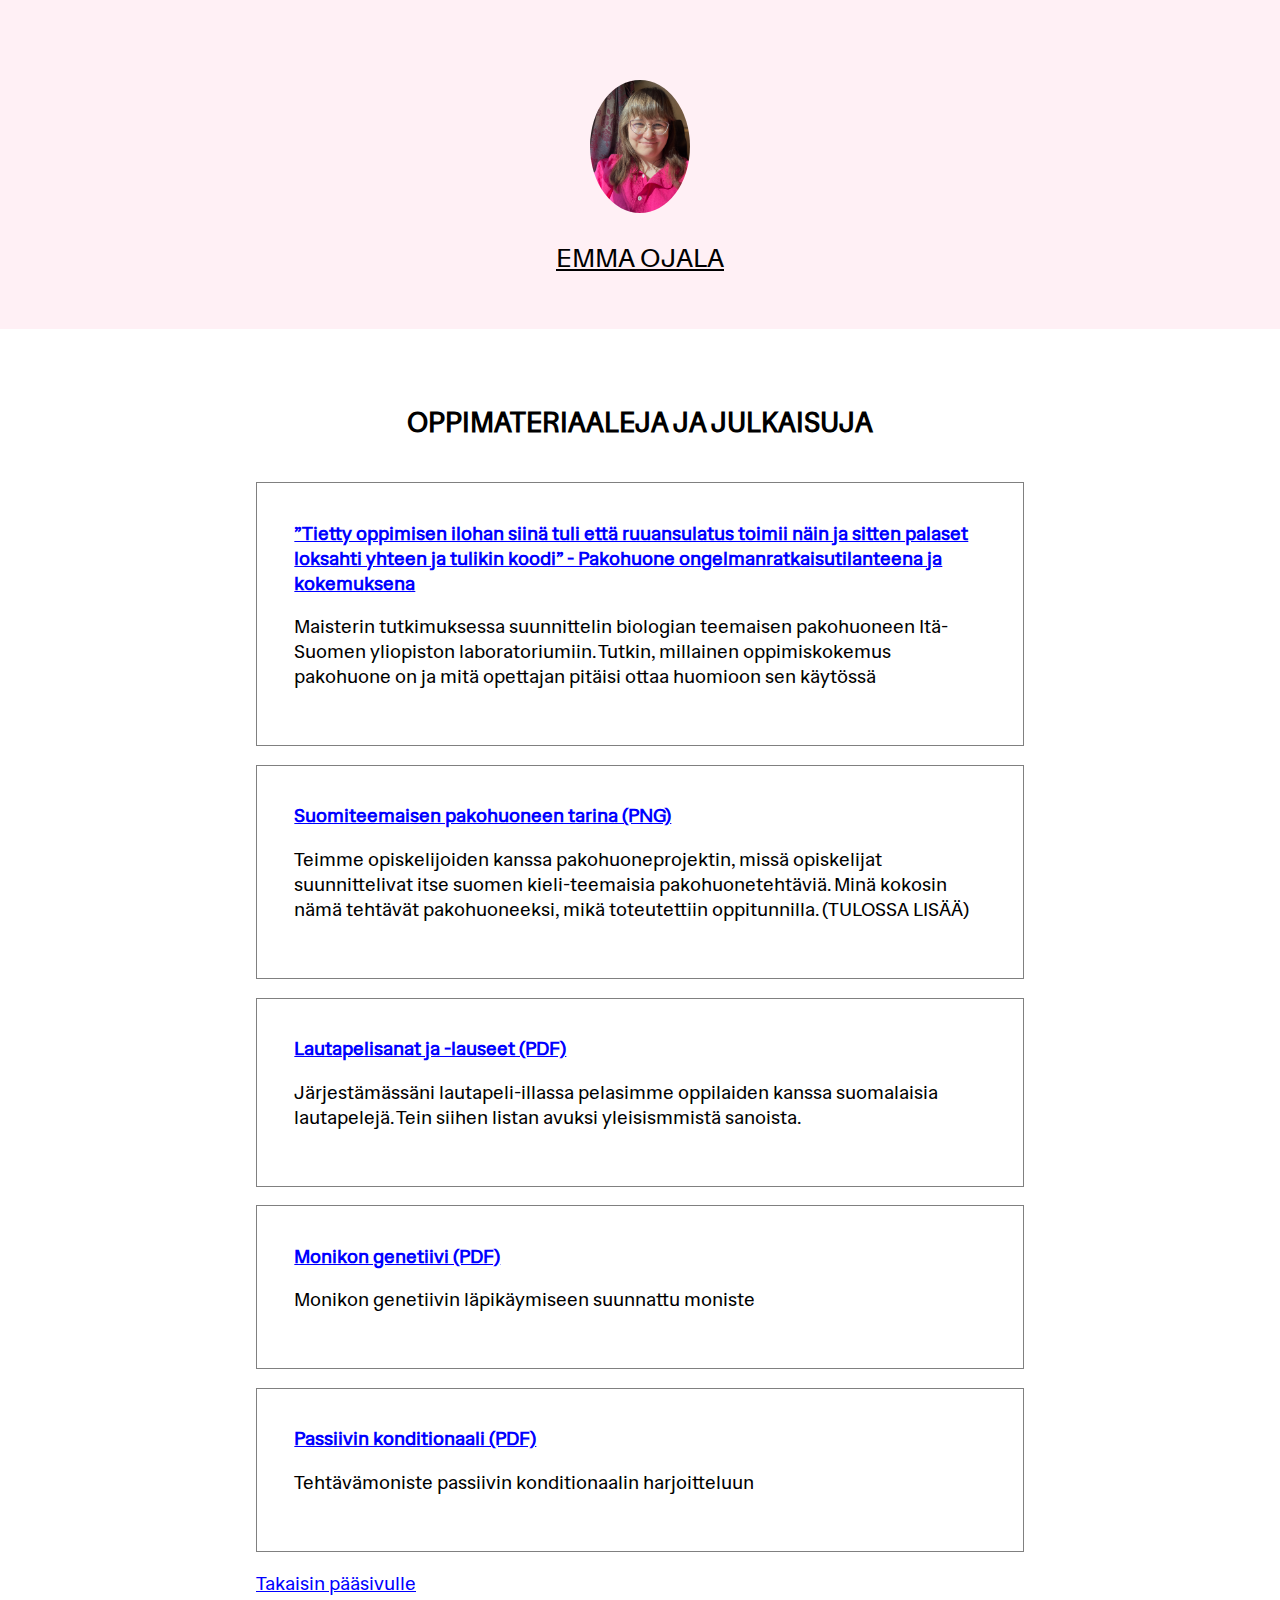
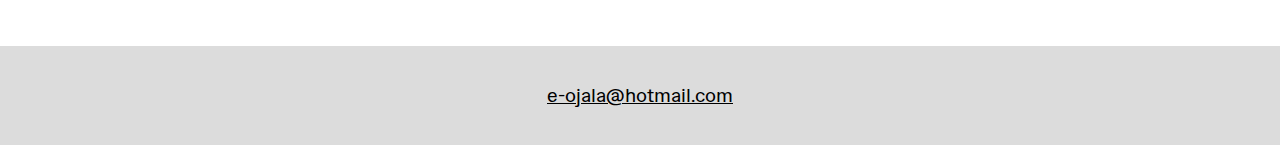
==== oppimateriaaleja.html @ 716cc9f9 "Add files via upload" ====
<!DOCTYPE html>
<html lang="fi">
   <head>
<title>
        EMMA OJALA
    </title>

    <link rel="preconnect" href="https://fonts.googleapis.com">
<link rel="preconnect" href="https://fonts.gstatic.com" crossorigin>
<link href="https://fonts.googleapis.com/css2?family=Hedvig+Letters+Sans&display=swap" rel="stylesheet">

    
    <link rel="stylesheet" href="styles.css">
    <meta charset="UTF-8" />
    <meta name="viewport" content="width=device-width, initial-scale=1">

    

</head>
<body>
    <header>
       
        <figure>
            <img src="Emma.JPG" alt="Brown-haired woman smiling">
     </figure>

 <a href="index.html"> EMMA OJALA</a>
    </header>

    <main>
<h2> OPPIMATERIAALEJA JA JULKAISUJA</h2>

<article>
    <strong><a href="https://erepo.uef.fi/items/008fb091-9ff6-4c0d-a372-c938b030cf00">”Tietty oppimisen ilohan siinä tuli että ruuansulatus toimii näin ja sitten palaset loksahti yhteen ja tulikin koodi” - Pakohuone ongelmanratkaisutilanteena ja kokemuksena</a></strong>

    <p> Maisterin tutkimuksessa suunnittelin biologian teemaisen pakohuoneen Itä-Suomen yliopiston laboratoriumiin. Tutkin, millainen oppimiskokemus pakohuone on ja mitä opettajan pitäisi ottaa huomioon sen käytössä</p>
    
</article>

<article>
    <strong><a href="SUOMI ON VOITTANUT KULTAA (Lehti).png"> Suomiteemaisen pakohuoneen tarina (PNG) </a></strong>

    <p> Teimme opiskelijoiden kanssa pakohuoneprojektin, missä opiskelijat suunnittelivat itse suomen kieli-teemaisia pakohuonetehtäviä. Minä kokosin nämä tehtävät pakohuoneeksi, mikä toteutettiin oppitunnilla. (TULOSSA LISÄÄ)</p>
    
</article>

<article>
    <strong><a href="Lautapelifraasit -2.pdf">Lautapelisanat ja -lauseet (PDF)</a></strong>

    <p> Järjestämässäni lautapeli-illassa pelasimme oppilaiden kanssa suomalaisia lautapelejä. Tein siihen listan avuksi yleisismmistä sanoista.</p>
    
</article>    
        
<article>
    <strong><a href="MONIKON GENETIIVI.pdf">Monikon genetiivi (PDF)</a></strong>

    <p> Monikon genetiivin läpikäymiseen suunnattu moniste</p>
    
</article>
<article>
    <strong><a href= "PASSIIVIN KOND-1.pdf">Passiivin konditionaali (PDF)</a></strong>

    <p>Tehtävämoniste passiivin konditionaalin harjoitteluun</p>
    
</article>
            
    
        

</section>

<a href="index.html">Takaisin pääsivulle</a>
        

    </main>
    <footer>
        
        
        <a href="mailto:e-ojala@hotmail.com"> e-ojala@hotmail.com</a> 

    </footer>

</body>
</html>
---- styles.css ----
body {
    font-family: "Redacted Script", "Hedvig Letters Sans"; Arial, Helvetica, sans-serif;
    font-size: 14pt;
    margin: 0;
}

header {
    background-color: lavenderblush;
    color: black;
    font-size: 20pt;
    text-align: center;
    padding: 2em;
}
    header img {
        display:inline-block;
        width: 100px;
        height: auto;
        vertical-align: middle;
        border-radius: 50%;
    
    }


    header a {
        color: black;
    }

main {
    background-color: white;
    color: black;
    margin: 3%
}

main h1 {
    text-align: center;
}

    main a {
        color: blue;
    }
    h1 {
        text-align: center;
        color: black;}

    main img {
        display: block;
        max-width: 50%;
        max-height: 50%;
}

    h2 {
        text-align: center;
        color: black;

    }

    li {
        margin-top: 1em;
        margin-bottom: 1em;
    }

        article { 
            border: 1px solid gray;
            padding: 2em;
            margin: 1em;
        }

        figure {
            margin: 1em 0;
        }
            figure img {
                max-width: 100%;
                height: auto;
                
            }
            
            #more {display: none;}

footer {
    background-color: gainsboro;
    color: black;
    text-align: center;
    padding: 2em;
    text-align: center;

}

    footer a {
        display: inline-block;
        color: black;
        
    }

    footer img {
        display: inline-block;
        width: 30px;
    height: auto;
    vertical-align: middle;
    }

@media only screen and (min-width: 800px) {
main {
    display: grid;
    grid-template-columns: 1fr;
    column-gap: 1em;
    row-gap: 1em;
    margin: 50px 20%;
}

   
article{
    margin: 0;
}
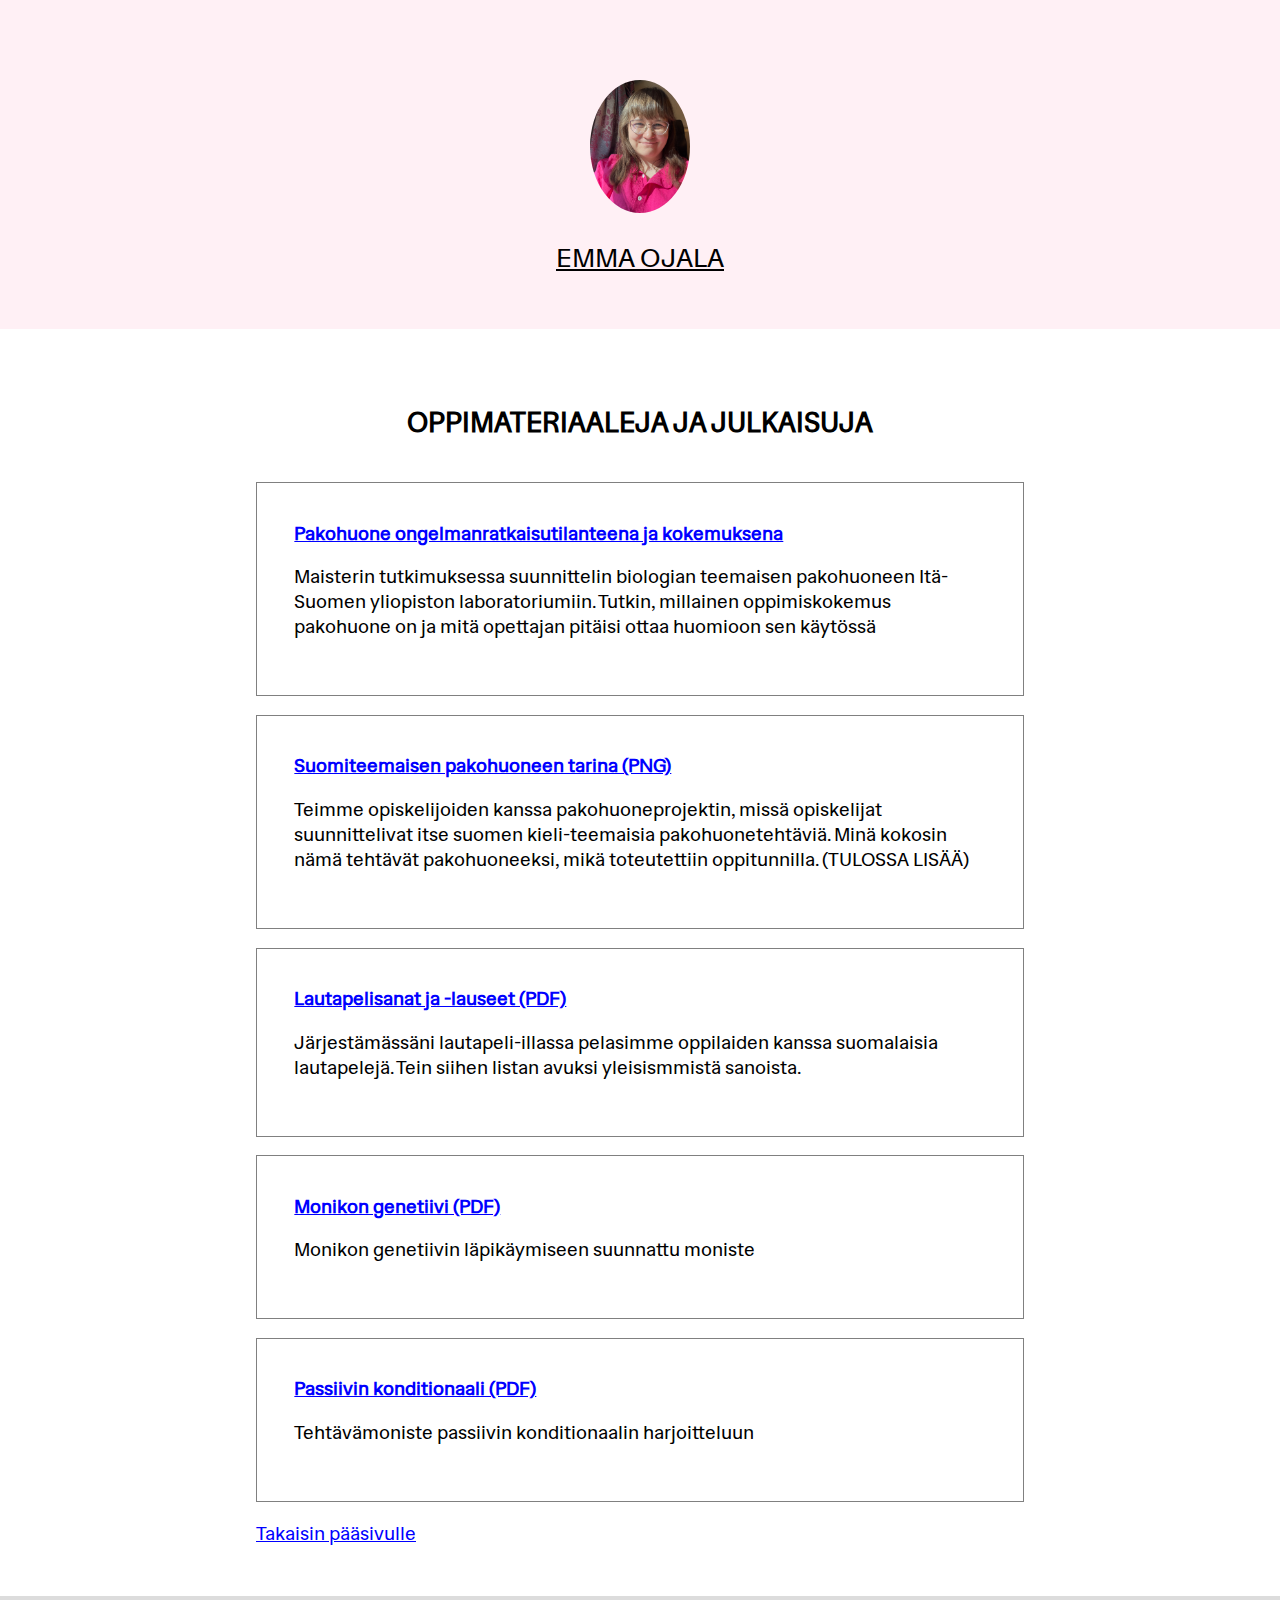
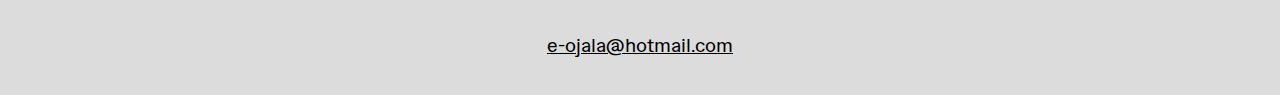
==== commit 36f49703: "Update oppimateriaaleja.html" ====
--- a/oppimateriaaleja.html
+++ b/oppimateriaaleja.html
@@ -31,7 +31,7 @@
 <h2> OPPIMATERIAALEJA JA JULKAISUJA</h2>
 
 <article>
-    <strong><a href="https://erepo.uef.fi/items/008fb091-9ff6-4c0d-a372-c938b030cf00">”Tietty oppimisen ilohan siinä tuli että ruuansulatus toimii näin ja sitten palaset loksahti yhteen ja tulikin koodi” - Pakohuone ongelmanratkaisutilanteena ja kokemuksena</a></strong>
+    <strong><a href="https://erepo.uef.fi/items/008fb091-9ff6-4c0d-a372-c938b030cf00">Pakohuone ongelmanratkaisutilanteena ja kokemuksena</a></strong>
 
     <p> Maisterin tutkimuksessa suunnittelin biologian teemaisen pakohuoneen Itä-Suomen yliopiston laboratoriumiin. Tutkin, millainen oppimiskokemus pakohuone on ja mitä opettajan pitäisi ottaa huomioon sen käytössä</p>
     
@@ -81,4 +81,4 @@
     </footer>
 
 </body>
-</html>+</html>
